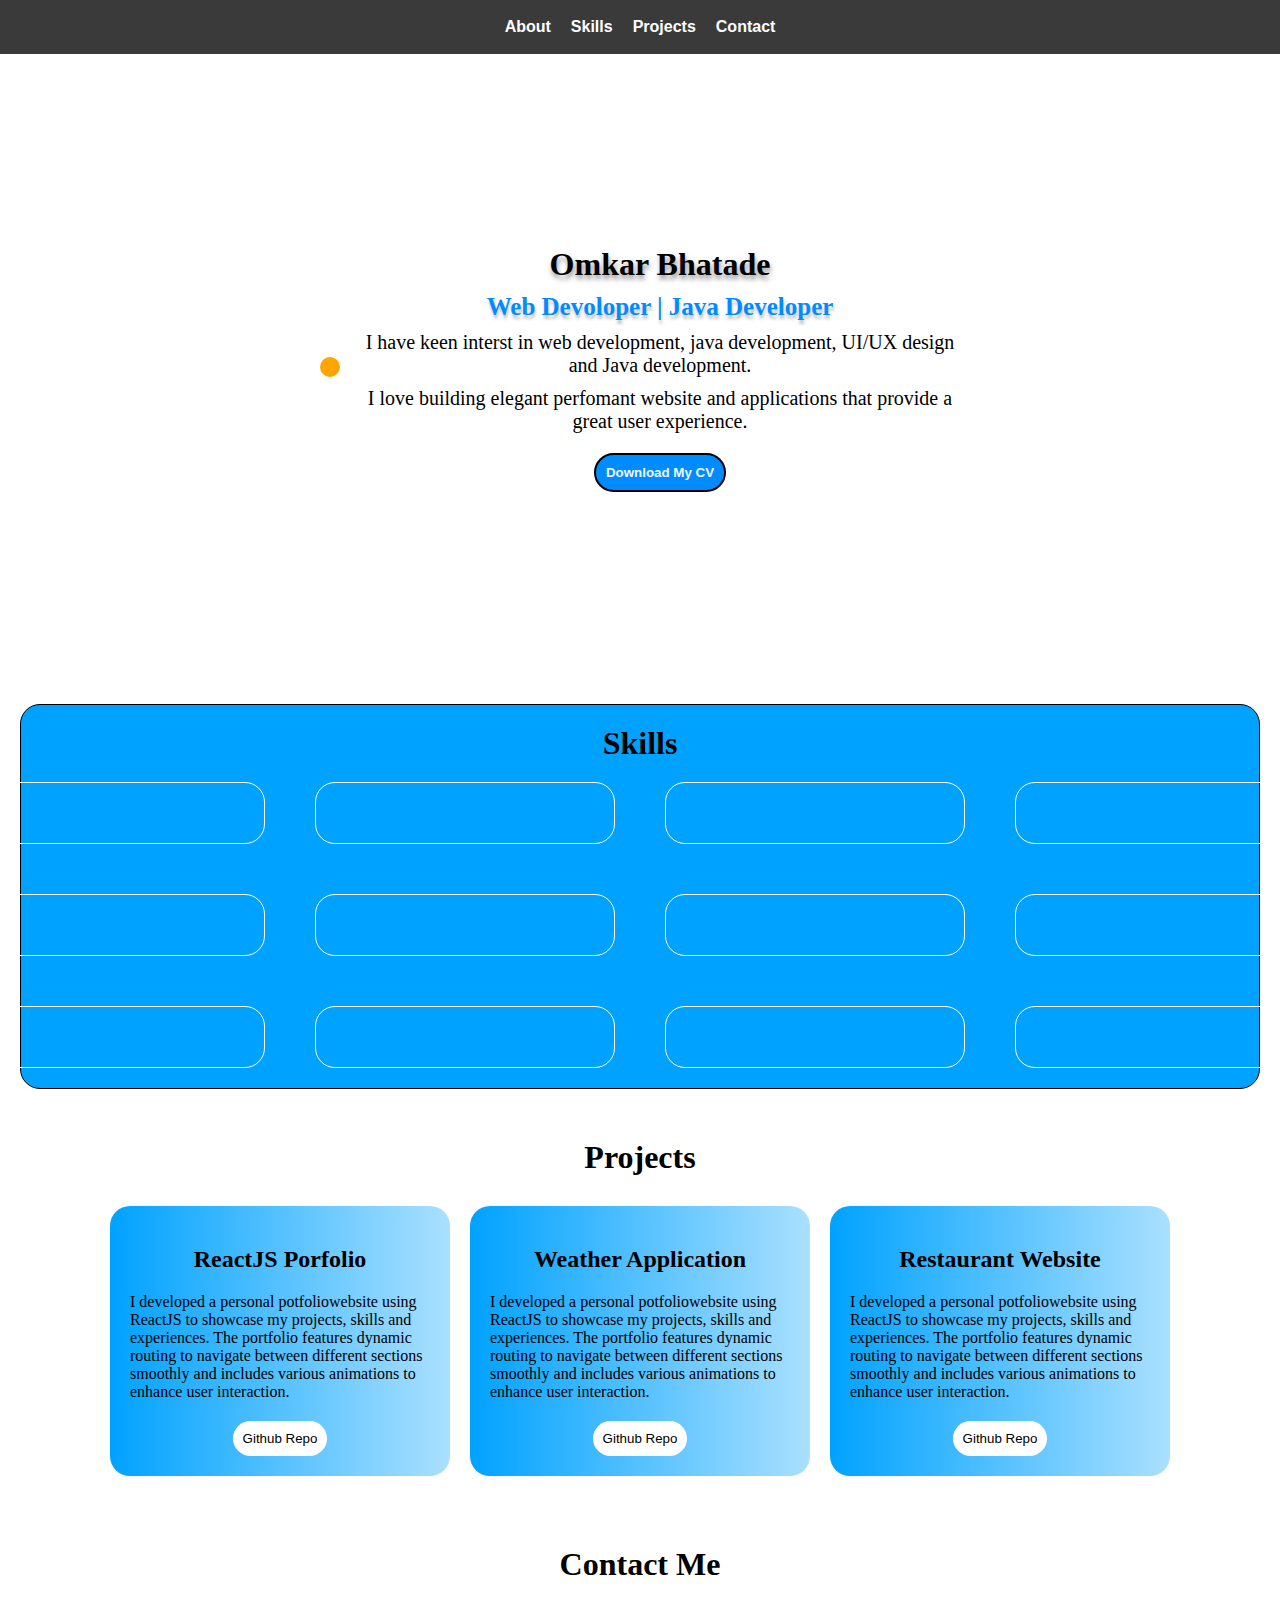
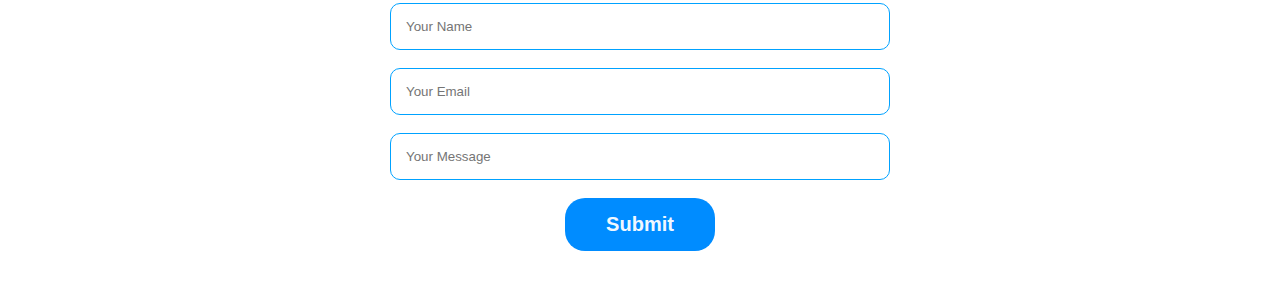
==== index.html @ 37cf1914 "Update index.html" ====
<!DOCTYPE html>
<html lang="en">

<head>
    <meta charset="UTF-8">
    <meta name="viewport" content="width=device-width, initial-scale=1.0">
    <title>Document</title>
    <link rel="stylesheet" href="omkarportfolio.css">
    <link rel="stylesheet" href="https://cdnjs.cloudflare.com/ajax/libs/remixicon/4.5.0/remixicon.css"
        integrity="sha512-6p+GTq7fjTHD/sdFPWHaFoALKeWOU9f9MPBoPnvJEWBkGS4PKVVbCpMps6IXnTiXghFbxlgDE8QRHc3MU91lJg=="
        crossorigin="anonymous" referrerpolicy="no-referrer" />
    <link rel="stylesheet" href="https://cdnjs.cloudflare.com/ajax/libs/font-awesome/6.7.1/css/all.min.css"
        integrity="sha512-5Hs3dF2AEPkpNAR7UiOHba+lRSJNeM2ECkwxUIxC1Q/FLycGTbNapWXB4tP889k5T5Ju8fs4b1P5z/iB4nMfSQ=="
        crossorigin="anonymous" referrerpolicy="no-referrer" />
</head>

<body>
    <nav class="navbar">
        <ul class="navbar-ul" type="none">
            <li>About</li>
            <li>Skills</li>
            <li>Projects</li>
            <li>Contact</li>
        </ul>
    </nav>
    <div class="content">
        <div class="content-img">
            <img src="https://pics.craiyon.com/2024-09-15/jj1NaKluTr2zV8dUGVNOxA.webp" alt="">
        </div>
        <div class="text-content">
            <h1>Omkar Bhatade</h1>
            <h3>Web Devoloper | Java Developer</h3>
            <p>I have keen interst in web development, java development, UI/UX design and Java development.</p>
            <p>
                I love building elegant perfomant website and applications that provide a great user experience.
            </p>
            <div>
                <a href="http://linkedin.com/in/omkar-bhatade" target="_blank" rel="noopener noreferrer"><i
                        class="ri-linkedin-box-fill"></i></a>
                <a href="http://github.com/Omiiii143" target="_blank" rel="noopener noreferrer"><i
                        class="ri-github-fill"></i></a>
            </div>
            <button href="information_about_the_sun.htm" download>Download My CV</button>
        </div>
    </div>
    <div class="skills">
        <h1>Skills</h1>
        <ul class="skills-ul" type="none">
            <li><i class="ri-html5-fill"></i></li>
            <li><i class="ri-css3-fill"></i></li>
            <li><i class="ri-javascript-fill"></i></li>
            <li><i class="ri-java-line"></i></li>
            <li><i class="ri-github-fill"></i></li>
            <li><i class="fa-brands fa-aws"></i></li>
            <li><i class="fa-brands fa-jenkins"></i></li>
            <li><i class="fa-brands fa-python"></i></li>
            <li><i class="fa-brands fa-react"></i></li>
            <li><i class="fa-brands fa-bootstrap"></i></li>
            <li><i class="fa-brands fa-linux"></i></li>
            <li><i class="fa-brands fa-golang"></i></li>
        </ul>
    </div>
    <div class="projects">
        <h1>Projects</h1>
        <ul class="projects-ul" type="none">
            <li>
                <img src="https://static.wixstatic.com/media/5af200_7eb8e158a97f4918b4886287082e8d0d~mv2.jpg/v1/fill/w_568,h_376,al_c,q_80,usm_0.66_1.00_0.01,enc_auto/5af200_7eb8e158a97f4918b4886287082e8d0d~mv2.jpg"
                    alt="">
                <h2>ReactJS Porfolio</h2>
                <p>I developed a personal potfoliowebsite using ReactJS to showcase my projects, skills and experiences.
                    The portfolio features dynamic routing to navigate between different sections smoothly and includes
                    various animations to enhance user interaction.</p>
                <button>Github Repo</button>
            </li>
            <li>
                <img src="https://img.freepik.com/premium-vector/glassmorphism-style-cloud-icon-weather-forecast-landing-page-design_668430-9.jpg"
                    alt="">
                <h2>Weather Application</h2>
                <p>I developed a personal potfoliowebsite using ReactJS to showcase my projects, skills and experiences.
                    The portfolio features dynamic routing to navigate between different sections smoothly and includes
                    various animations to enhance user interaction.</p>
                <button>Github Repo</button>
            </li>
            <li>
                <img src="https://themewagon.com/wp-content/uploads/2021/10/feane-1.png" alt="">
                <h2>Restaurant Website</h2>
                <p>I developed a personal potfoliowebsite using ReactJS to showcase my projects, skills and experiences.
                    The portfolio features dynamic routing to navigate between different sections smoothly and includes
                    various animations to enhance user interaction.</p>
                <button>Github Repo</button>
            </li>
        </ul>
    </div>
    <div class="contact">
        <h1>Contact Me</h1>
        <form class="contact-form" action="">
            <input type="text" name="" placeholder="Your Name"><br>
            <input type="email" name="" placeholder="Your Email"><br>
            <input type="text" name="" placeholder="Your Message"><br>
            <button>Submit</button>
        </form>
    </div>
</body>

</html>
---- omkarportfolio.css ----
* {
    margin: 0;
    padding: 0;
    box-sizing: border-box;
}
.navbar {
    display: flex;
    align-items: center;
    justify-content: center;
    background-color: rgb(59, 58, 58);
    height: 6vh;
    width: 100% ;
}

.navbar-ul {
    display: flex;
    align-items: center;
    justify-content: center;
    gap: 20px;
    color: white;
    font-weight: bold;
    font-family: 'Lucida Sans', 'Lucida Sans Regular', 'Lucida Grande', 'Lucida Sans Unicode', Geneva, Verdana, sans-serif;
}

.content {
    display: flex;
    align-items: center;
    justify-content: center;
    height: 70vh;
    gap: 20px;
}

.content-img img {
    height: 260px;
    border-radius: 50%;
    border: 10px solid orange;
}

.text-content {
    text-align: center;
    display: flex;
    flex-direction: column;
    align-items: center;
    justify-content: center;
    gap: 10px;
}

.text-content h1 {
    text-shadow: 1px 4px 5px rgba(121, 118, 118, 0.774);
}

.text-content h3 {
    text-shadow: 1px 4px 3px rgba(121, 118, 118, 0.432);
    color: rgb(0, 140, 255);
    font-size: 25px;
}

.text-content p {
    font-size: 20px;
    width: 600px;
}

.text-content div > a {
    font-size: 30px;
    color: black;
    text-decoration: none;
}

.text-content button {
    background-color: rgb(0, 140, 255);
    padding: 10px;
    border-radius: 20px;
    border: 2px solid black;
    box-shadow: 10px 10px 25px solid black inset;
    color: aliceblue;
    font-weight: bold;
}

.skills {
    display: flex;
    flex-direction: column;
    align-items: center;
    justify-content: center;
    border: 1px solid black;
    margin: 20px;
    border-radius: 20px;
    gap: 20px;
    padding: 20px;
    background:  rgb(0, 162, 255);
}

.skills-ul {
    display: grid;
    grid-template-columns: 1fr 1fr 1fr 1fr;
    gap: 50px;
}

.skills-ul li {
    border: 1px solid rgb(255, 255, 255);
    font-size: 100px;
    height: 100%;
    padding: 30px 0;
    text-align: center;     
    width: 300px;
    border-radius: 20px;
}

.skills-ul li:hover {
    box-shadow: 10px 10px 20px rgba(255, 255, 255, 0.534);
    transition: ease-out 0.5s;
    color: rgb(255, 255, 255);
}

.projects {
    display: flex;
    align-items: center;
    justify-content: center;
    flex-direction: column;
    gap: 30px;
    padding: 30px;
}

.projects-ul {
    display: flex;
    align-items: center;
    justify-content: space-around ;
    gap: 20px;
}

.projects-ul li {
    border: none;
    display: flex;
    flex-direction: column;
    align-items: center;
    justify-content: center;
    gap: 20px;
    padding: 20px;
    border-radius: 20px;
    background: rgb(184, 229, 255);
    background: linear-gradient(to right ,rgb(0, 162, 255), rgb(170, 224, 255));
}

.projects-ul li:hover {
    box-shadow: 5px 10px 10px rgba(0, 162, 255, 0.301);
    transition: ease-in-out 0.6s;
}

.projects-ul li > img {
    width: 300px;
    border-radius: 20px;
}

.projects-ul li > p {
    width: 300px;
}

.projects-ul li > button {
    background: rgb(255, 255, 255);
    border: none;
    padding: 10px;
    border-radius: 20px;
    cursor: pointer;
}

.contact {
    display: flex;
    align-items: center;
    justify-content: space-around;
    flex-direction: column;
    gap: 20px;
    padding: 40px;
}

.contact-form {
    display: flex;
    flex-direction: column;
    align-items: center;
    justify-content: center;
}

.contact-form input {
    width: 500px;
    padding: 15px;
    border-radius: 10px;
    border: 1px solid rgb(0, 162, 255);
    outline: none;
}

.contact-form button {
    padding: 15px;
    border-radius: 20px;
    width: 150px;
    border: none;
    background: rgb(0, 140, 255);
    color: aliceblue;
    font-weight: bold;
    font-size: 20px;
    cursor: pointer;
}
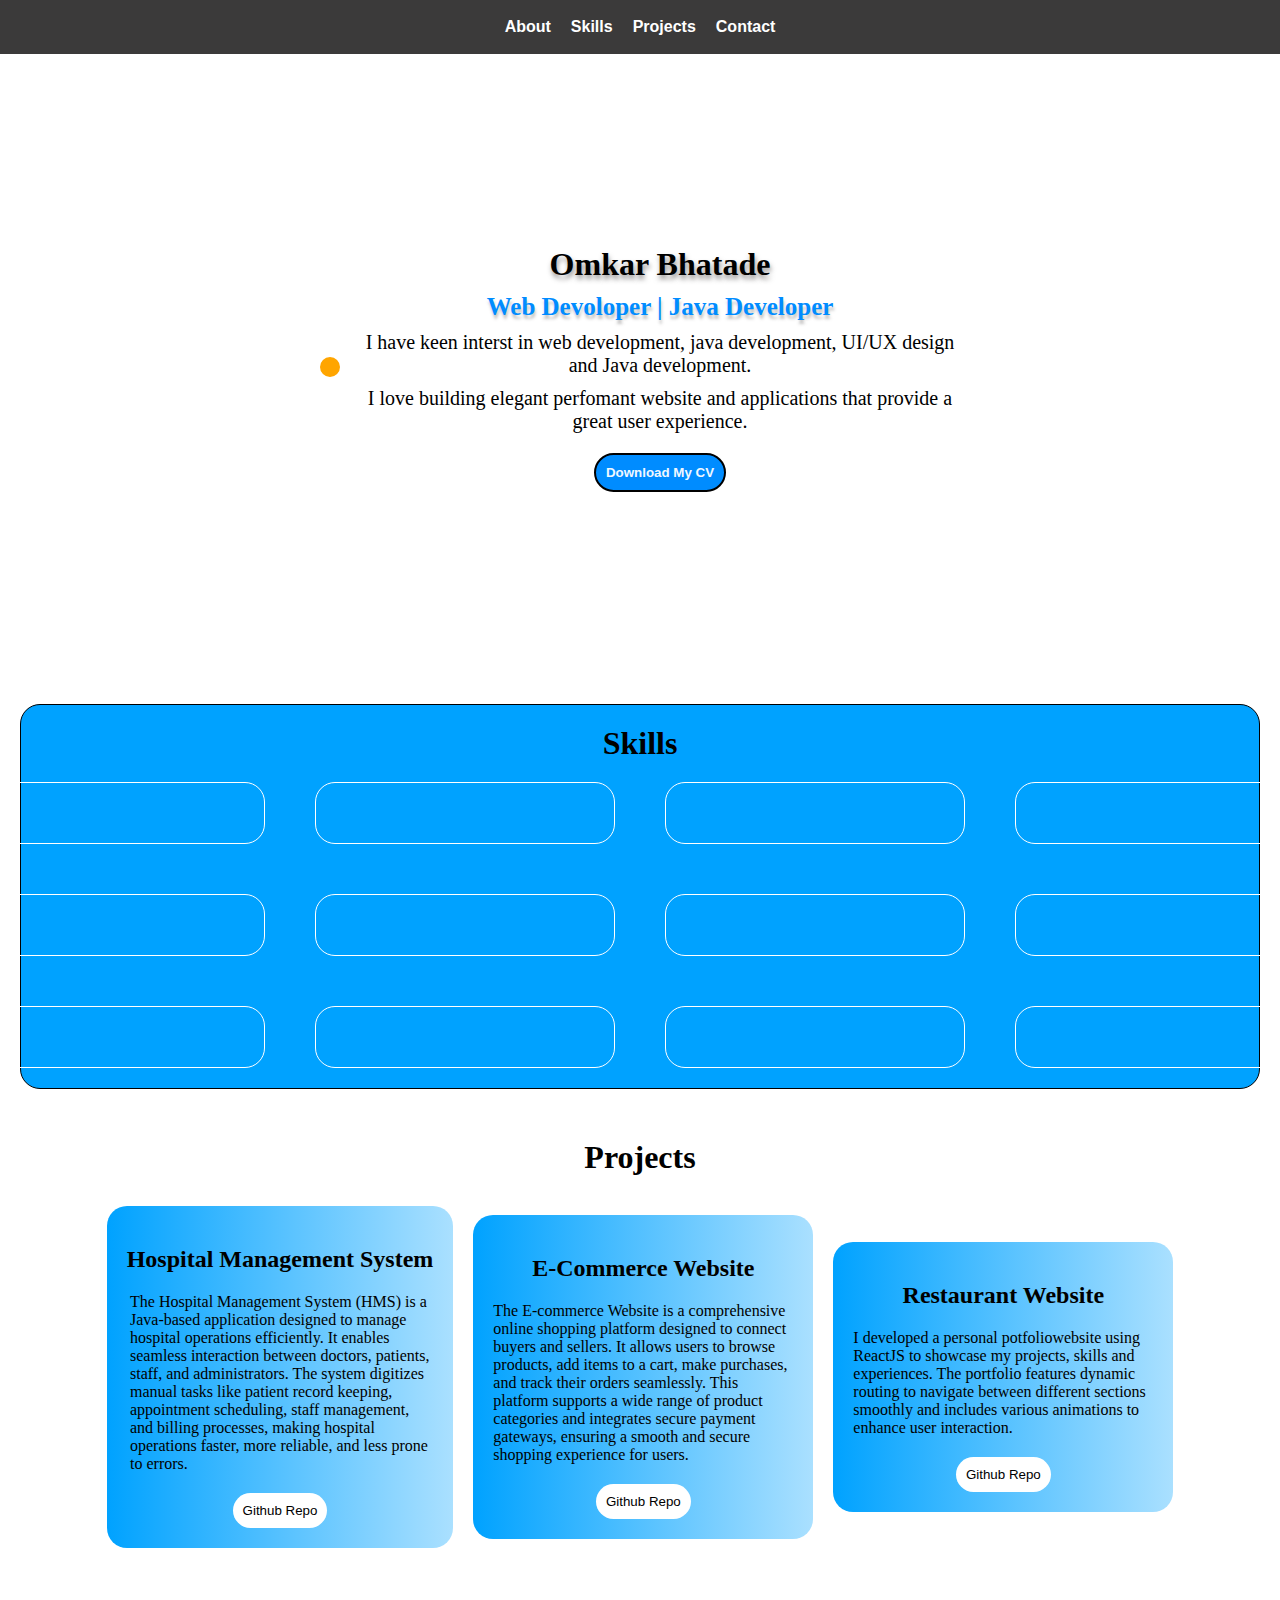
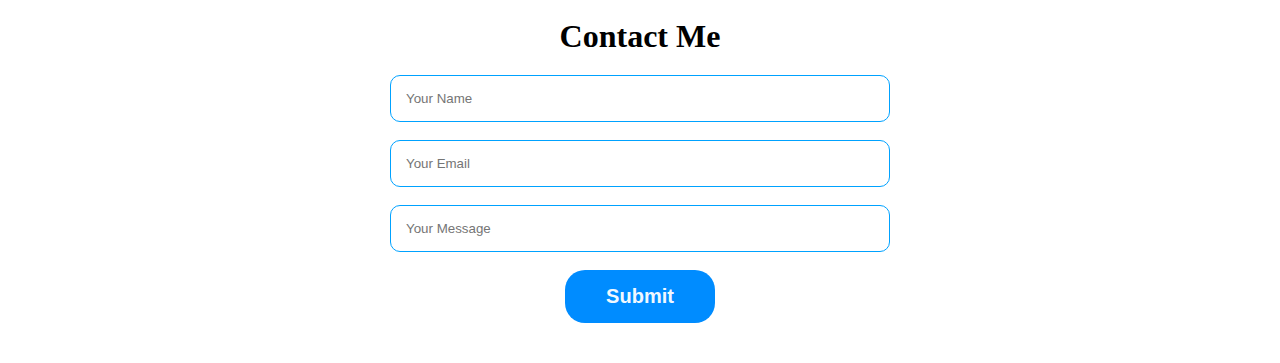
==== commit e24aa359: "Update index.html" ====
--- a/index.html
+++ b/index.html
@@ -64,22 +64,23 @@
         <h1>Projects</h1>
         <ul class="projects-ul" type="none">
             <li>
-                <img src="https://static.wixstatic.com/media/5af200_7eb8e158a97f4918b4886287082e8d0d~mv2.jpg/v1/fill/w_568,h_376,al_c,q_80,usm_0.66_1.00_0.01,enc_auto/5af200_7eb8e158a97f4918b4886287082e8d0d~mv2.jpg"
+                <img src="https://www.velvetech.com/wp-content/uploads/2022/05/hospital-management-system-fb.png"
                     alt="">
-                <h2>ReactJS Porfolio</h2>
-                <p>I developed a personal potfoliowebsite using ReactJS to showcase my projects, skills and experiences.
-                    The portfolio features dynamic routing to navigate between different sections smoothly and includes
-                    various animations to enhance user interaction.</p>
-                <button>Github Repo</button>
+                <h2>Hospital Management System</h2>
+                <p>The Hospital Management System (HMS) is a Java-based application designed to manage hospital operations efficiently. 
+                    It enables seamless interaction between doctors, patients, staff, and administrators. The system digitizes manual tasks 
+                    like patient record keeping, appointment scheduling, staff management, and billing processes, making hospital operations
+                    faster, more reliable, and less prone to errors.</p>
+                <button href="https://github.com/Omiiii143/Hospital-Management-System">Github Repo</button>
             </li>
             <li>
-                <img src="https://img.freepik.com/premium-vector/glassmorphism-style-cloud-icon-weather-forecast-landing-page-design_668430-9.jpg"
+                <img src="https://c8.alamy.com/comp/2YR0H1B/online-shopping-concept-flat-vector-illustration-for-landing-page-web-banner-fashion-clothing-online-store-on-smartphone-screen-online-shop-e-comm-2YR0H1B.jpg"
                     alt="">
-                <h2>Weather Application</h2>
-                <p>I developed a personal potfoliowebsite using ReactJS to showcase my projects, skills and experiences.
-                    The portfolio features dynamic routing to navigate between different sections smoothly and includes
-                    various animations to enhance user interaction.</p>
-                <button>Github Repo</button>
+                <h2>E-Commerce Website</h2>
+                <p>The E-commerce Website is a comprehensive online shopping platform designed to connect buyers and sellers. It allows users to
+                    browse products, add items to a cart, make purchases, and track their orders seamlessly. This platform supports a wide range of
+                    product categories and integrates secure payment gateways, ensuring a smooth and secure shopping experience for users.</p>
+                <button href="https://omiiii143.github.io/E-Commerce-Website/">Github Repo</button>
             </li>
             <li>
                 <img src="https://themewagon.com/wp-content/uploads/2021/10/feane-1.png" alt="">
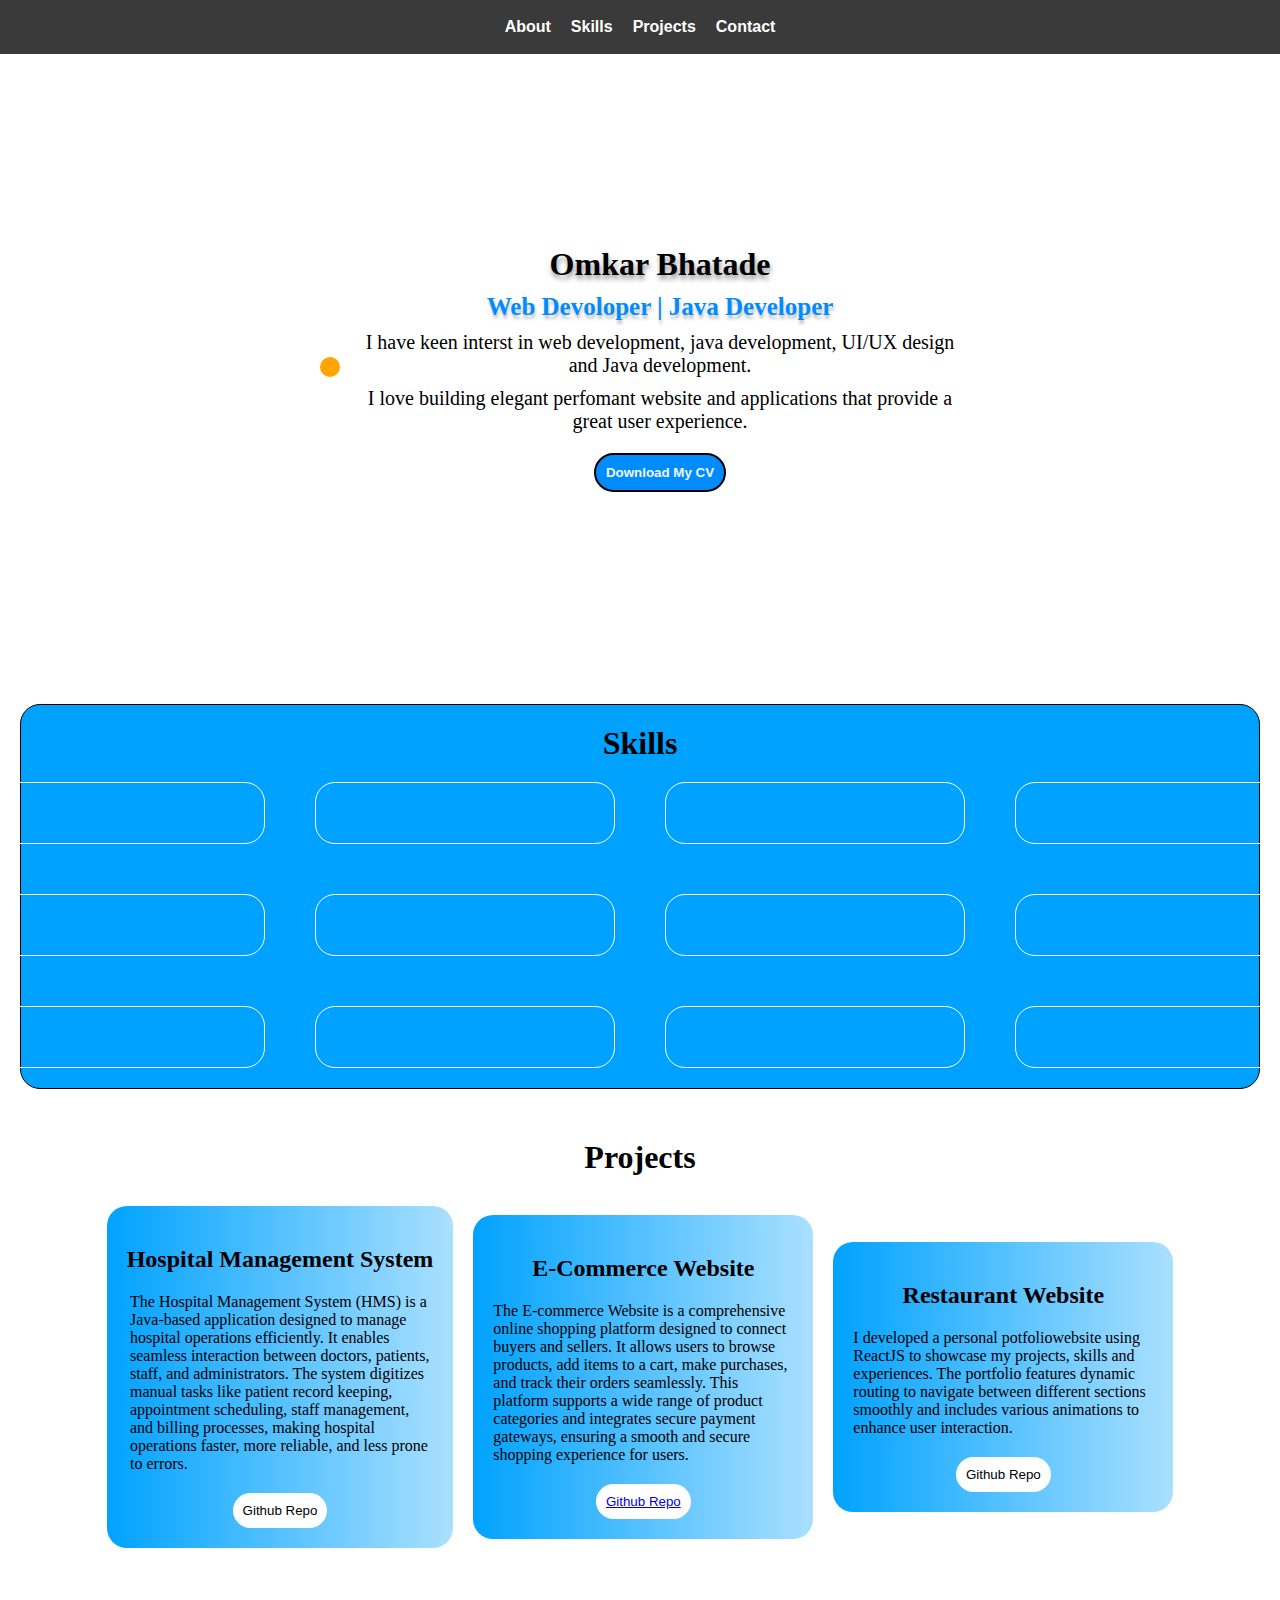
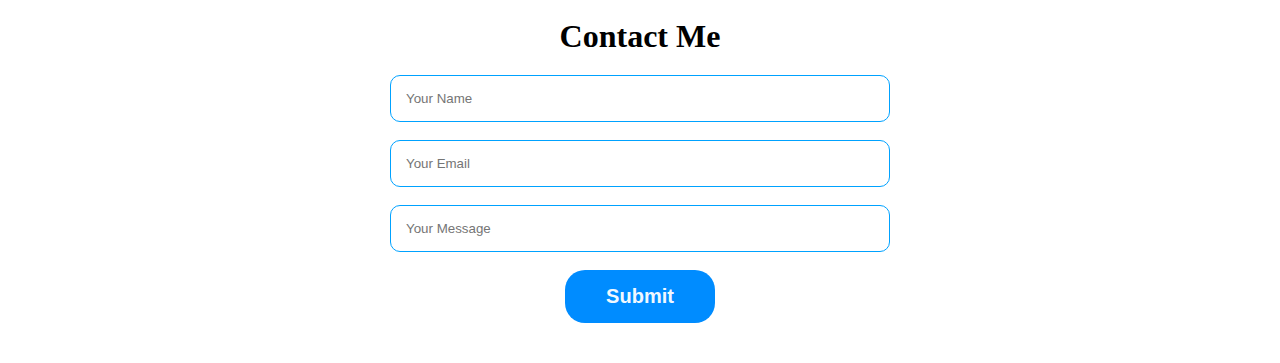
==== commit 5545fdbd: "Update index.html" ====
--- a/index.html
+++ b/index.html
@@ -80,7 +80,7 @@
                 <p>The E-commerce Website is a comprehensive online shopping platform designed to connect buyers and sellers. It allows users to
                     browse products, add items to a cart, make purchases, and track their orders seamlessly. This platform supports a wide range of
                     product categories and integrates secure payment gateways, ensuring a smooth and secure shopping experience for users.</p>
-                <button href="https://omiiii143.github.io/E-Commerce-Website/">Github Repo</button>
+                <button> <a href="https://omiiii143.github.io/E-Commerce-Website/">Github Repo</a></button>
             </li>
             <li>
                 <img src="https://themewagon.com/wp-content/uploads/2021/10/feane-1.png" alt="">
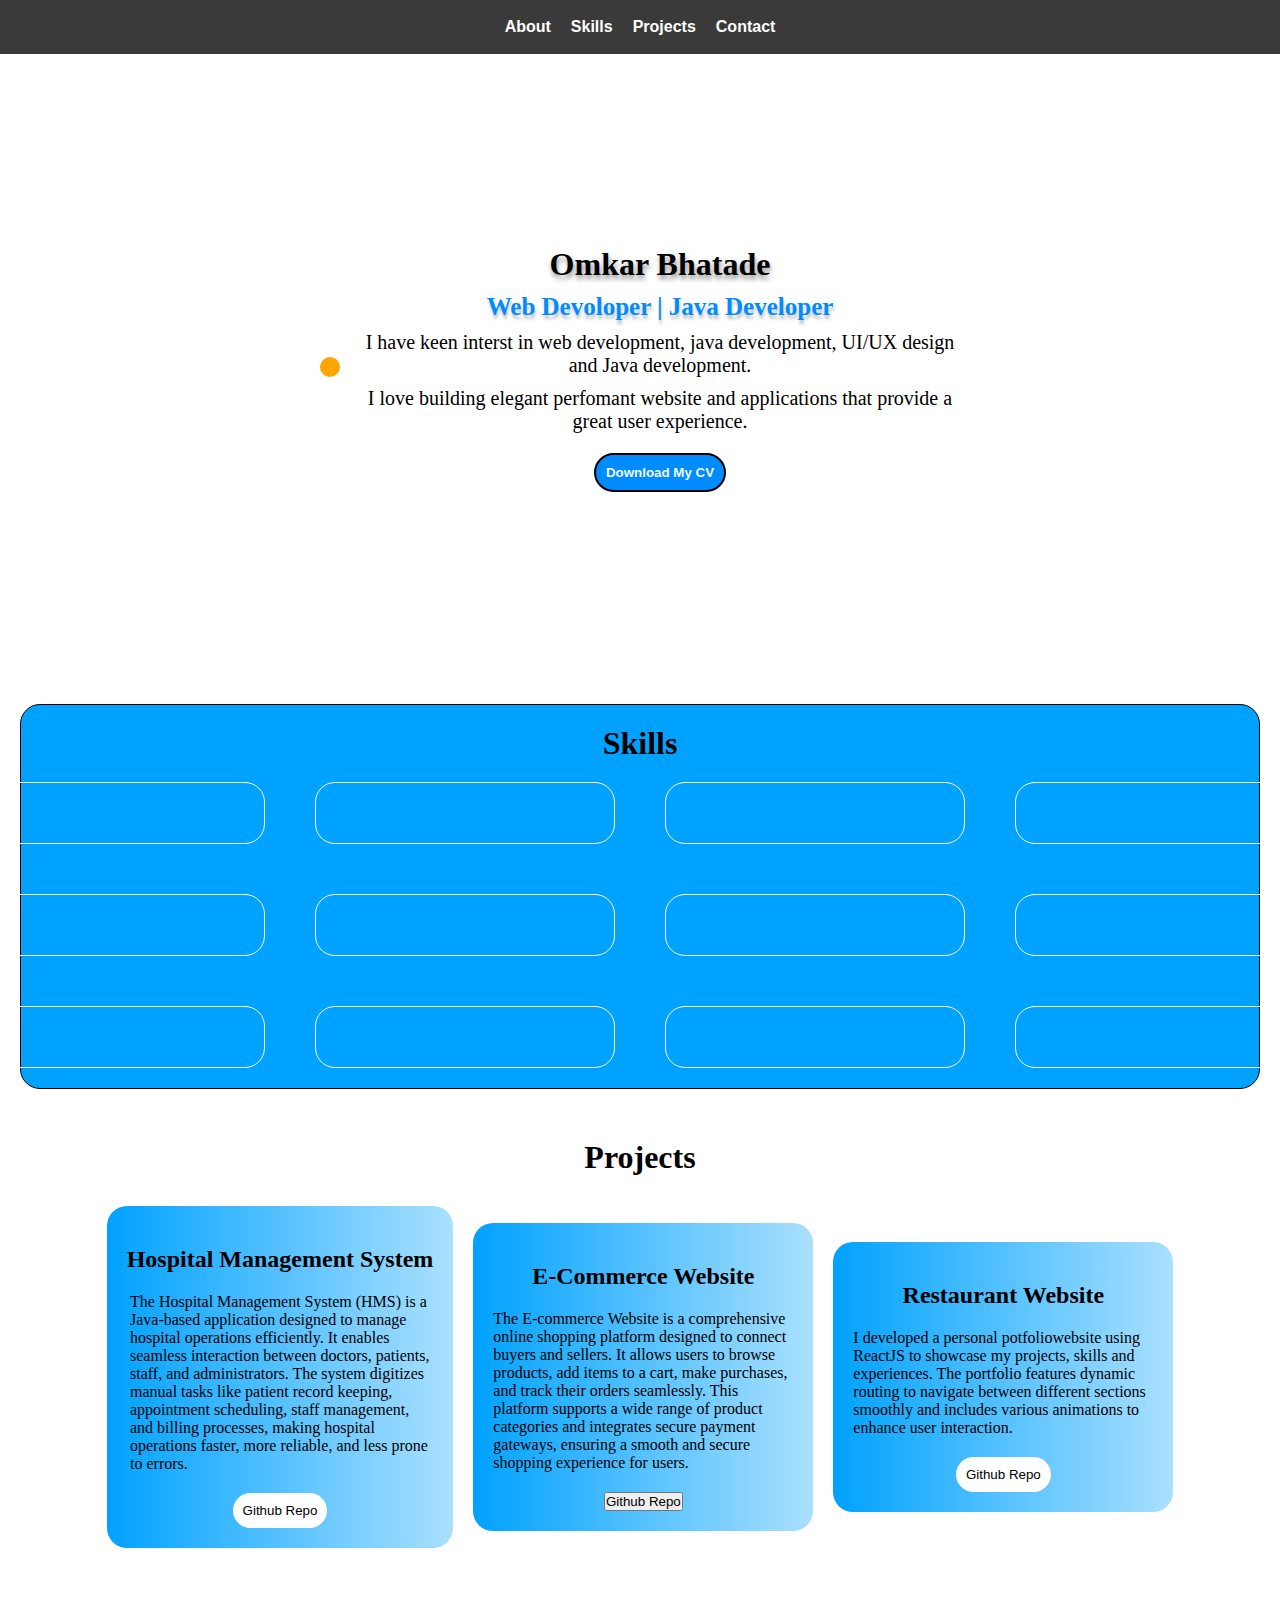
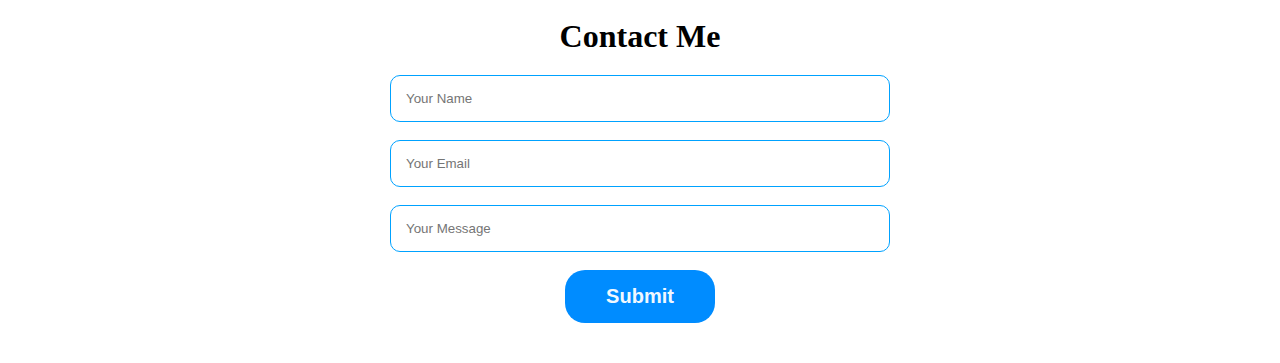
==== commit 27a6ddf6: "Update index.html" ====
--- a/index.html
+++ b/index.html
@@ -80,7 +80,7 @@
                 <p>The E-commerce Website is a comprehensive online shopping platform designed to connect buyers and sellers. It allows users to
                     browse products, add items to a cart, make purchases, and track their orders seamlessly. This platform supports a wide range of
                     product categories and integrates secure payment gateways, ensuring a smooth and secure shopping experience for users.</p>
-                <button> <a href="https://omiiii143.github.io/E-Commerce-Website/">Github Repo</a></button>
+                 <a href="https://omiiii143.github.io/E-Commerce-Website/"><button>Github Repo</button></a>
             </li>
             <li>
                 <img src="https://themewagon.com/wp-content/uploads/2021/10/feane-1.png" alt="">
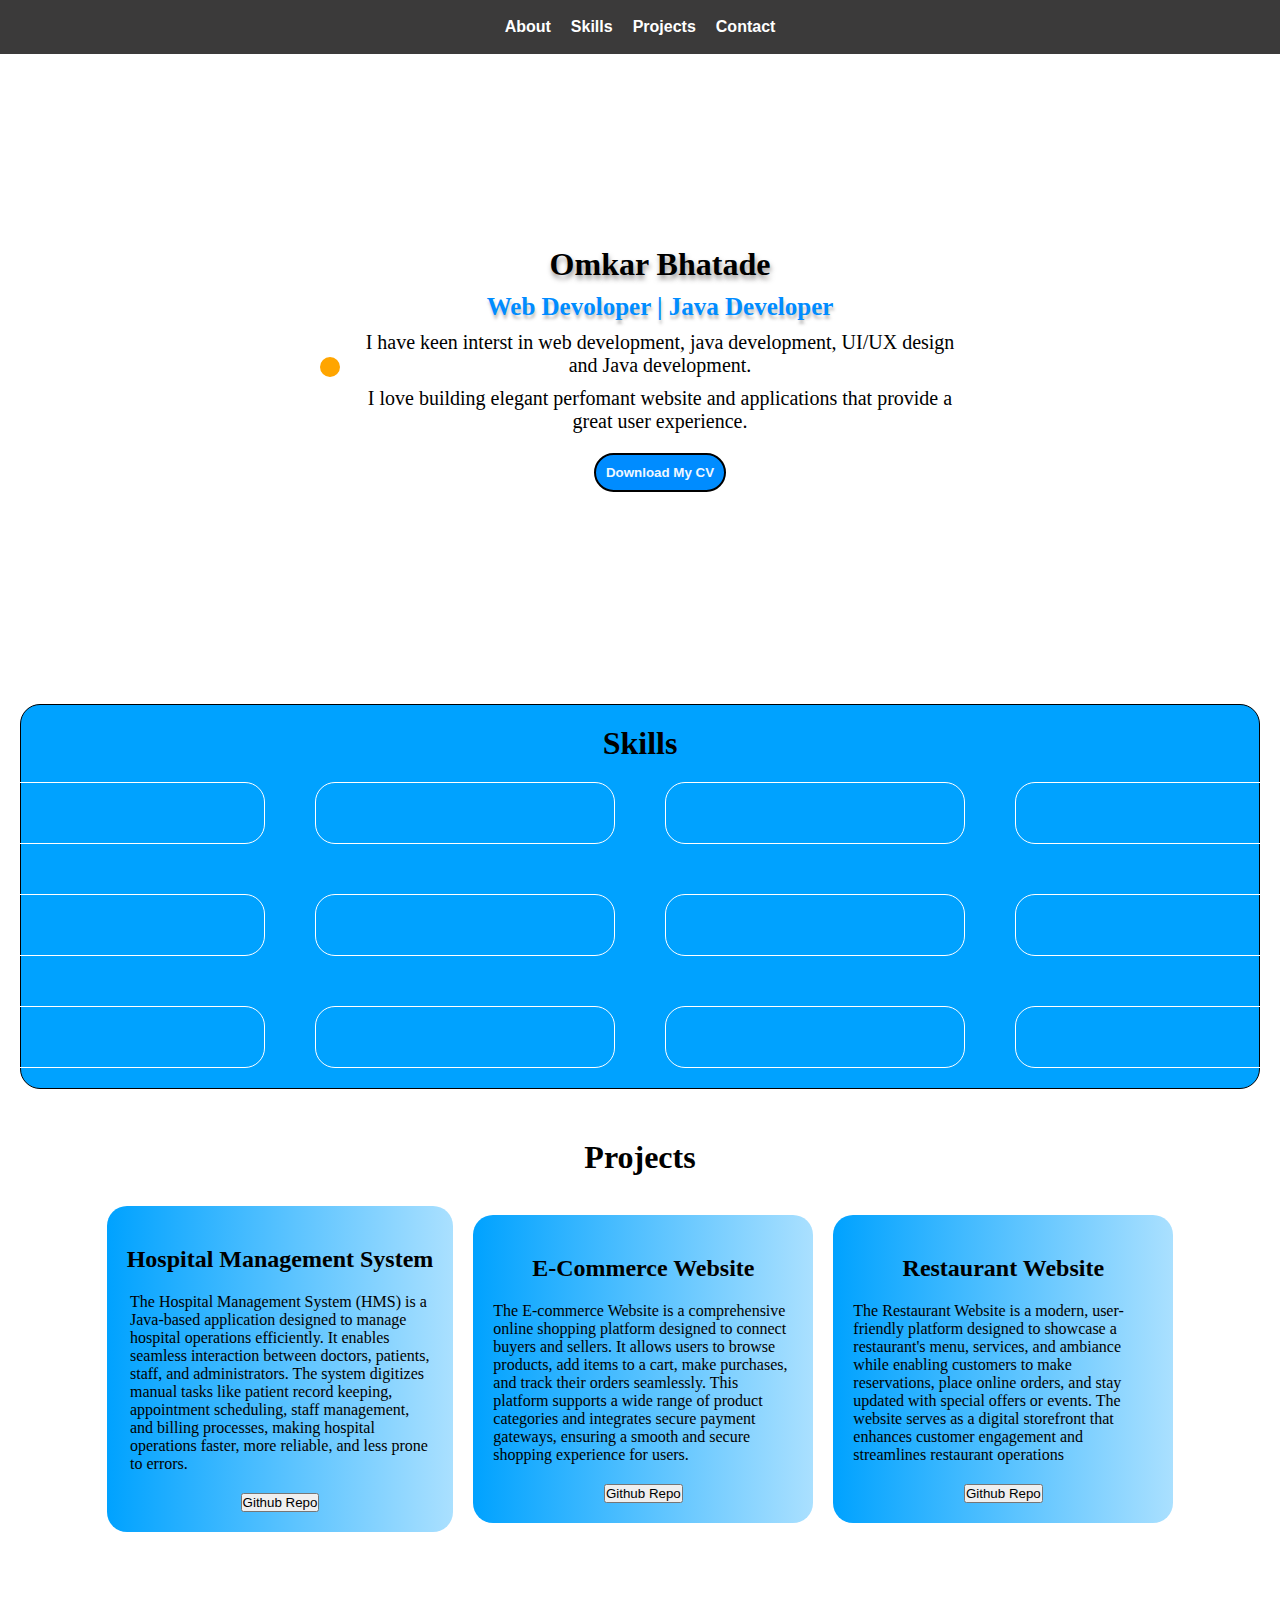
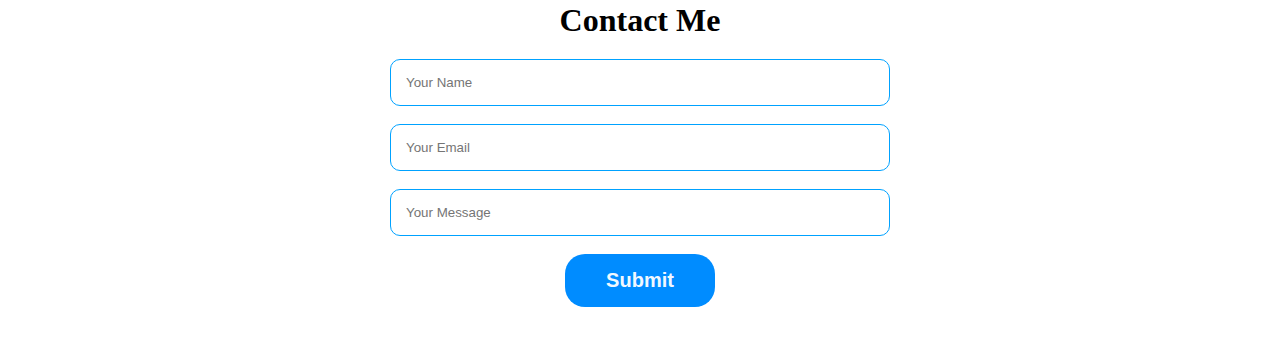
==== commit 47d7933d: "Update index.html" ====
--- a/index.html
+++ b/index.html
@@ -71,7 +71,7 @@
                     It enables seamless interaction between doctors, patients, staff, and administrators. The system digitizes manual tasks 
                     like patient record keeping, appointment scheduling, staff management, and billing processes, making hospital operations
                     faster, more reliable, and less prone to errors.</p>
-                <button href="https://github.com/Omiiii143/Hospital-Management-System">Github Repo</button>
+                <a href="https://github.com/Omiiii143/Hospital-Management-System"><button>Github Repo</button></a>
             </li>
             <li>
                 <img src="https://c8.alamy.com/comp/2YR0H1B/online-shopping-concept-flat-vector-illustration-for-landing-page-web-banner-fashion-clothing-online-store-on-smartphone-screen-online-shop-e-comm-2YR0H1B.jpg"
@@ -85,10 +85,10 @@
             <li>
                 <img src="https://themewagon.com/wp-content/uploads/2021/10/feane-1.png" alt="">
                 <h2>Restaurant Website</h2>
-                <p>I developed a personal potfoliowebsite using ReactJS to showcase my projects, skills and experiences.
-                    The portfolio features dynamic routing to navigate between different sections smoothly and includes
-                    various animations to enhance user interaction.</p>
-                <button>Github Repo</button>
+                <p>The Restaurant Website is a modern, user-friendly platform designed to showcase a restaurant's menu, services, and ambiance while 
+                    enabling customers to make reservations, place online orders, and stay updated with special offers or events. The website serves as 
+                    a digital storefront that enhances customer engagement and streamlines restaurant operations</p>
+                <a href=""><button>Github Repo</button></a>
             </li>
         </ul>
     </div>
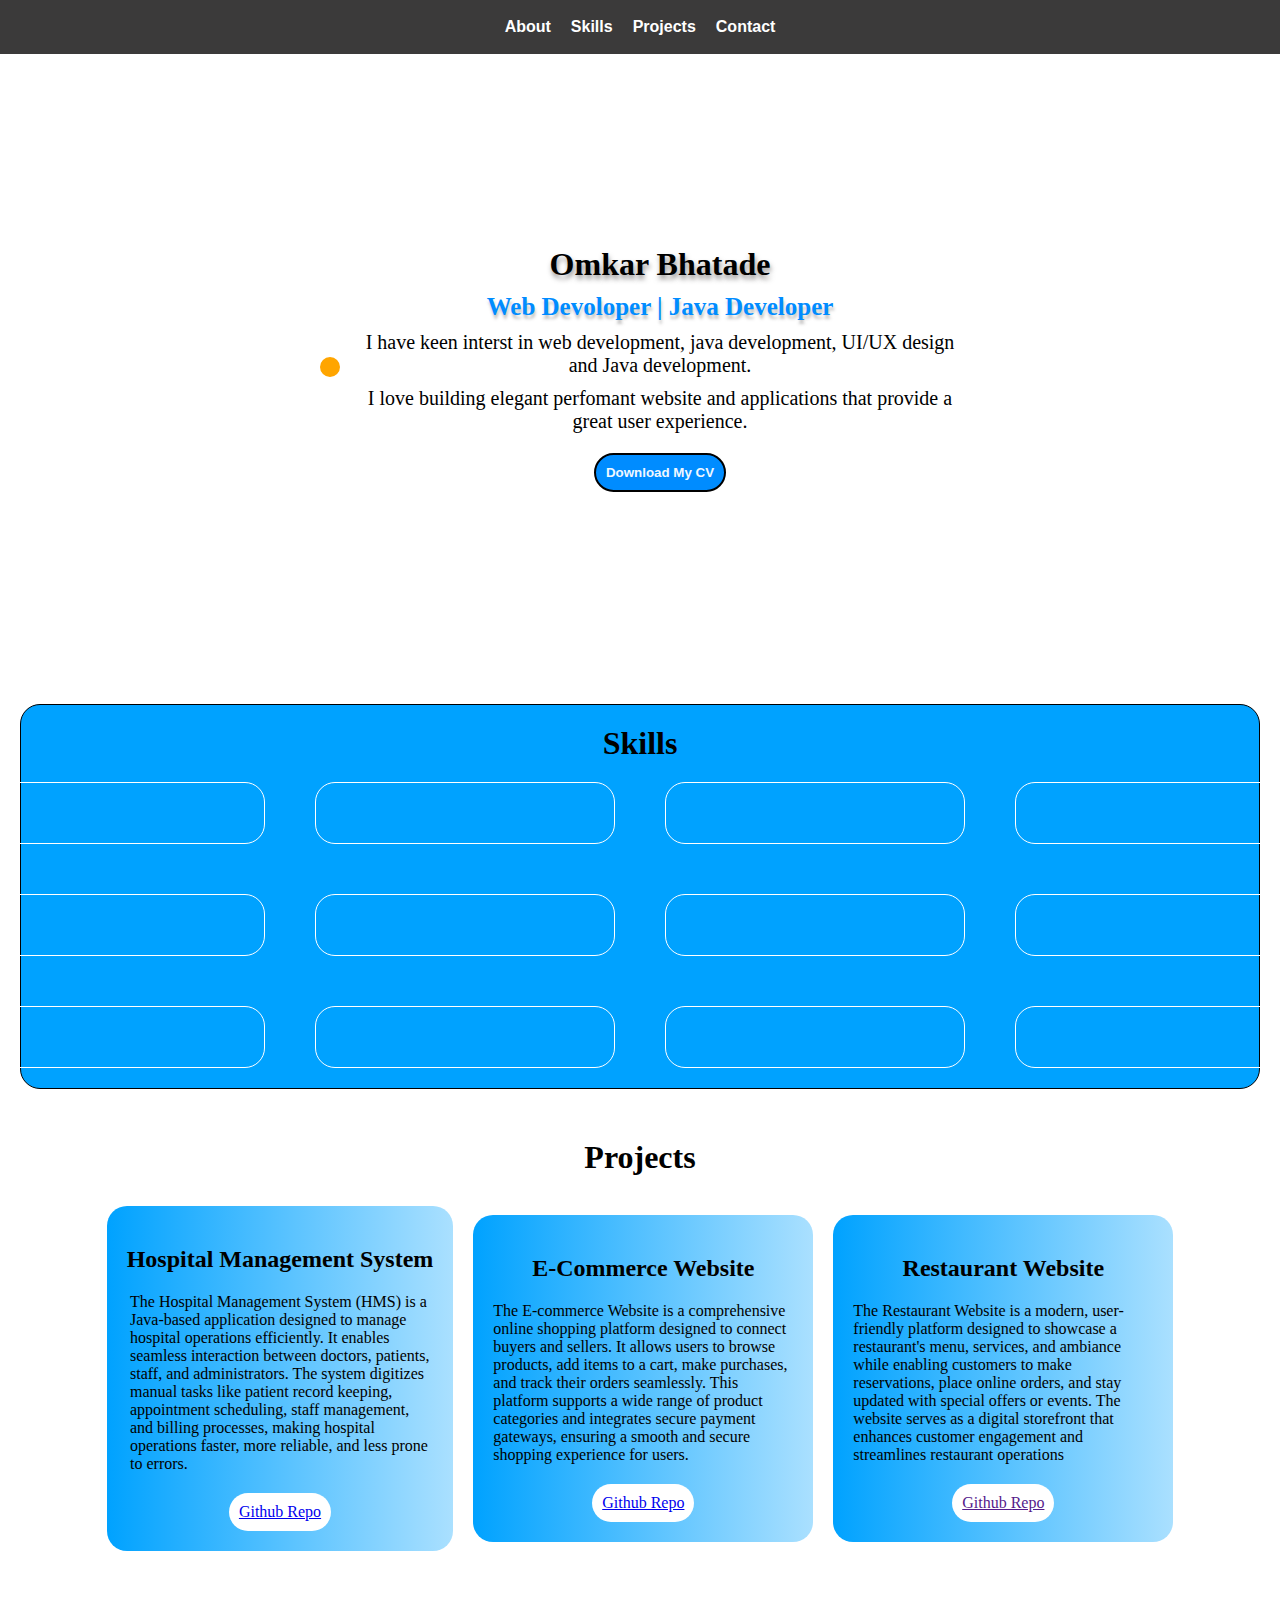
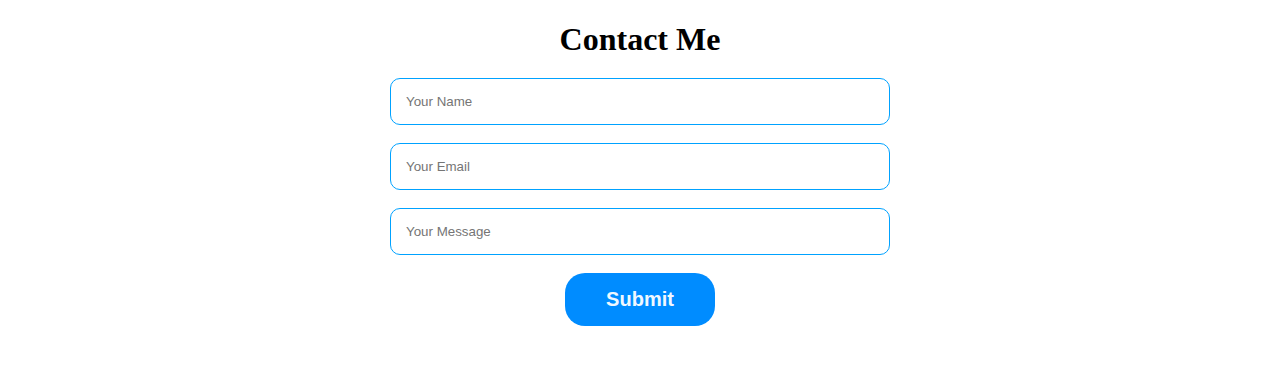
==== commit 848dd9ed: "Update index.html" ====
--- a/index.html
+++ b/index.html
@@ -71,7 +71,7 @@
                     It enables seamless interaction between doctors, patients, staff, and administrators. The system digitizes manual tasks 
                     like patient record keeping, appointment scheduling, staff management, and billing processes, making hospital operations
                     faster, more reliable, and less prone to errors.</p>
-                <a href="https://github.com/Omiiii143/Hospital-Management-System"><button>Github Repo</button></a>
+                <a href="https://github.com/Omiiii143/Hospital-Management-System">Github Repo</a>
             </li>
             <li>
                 <img src="https://c8.alamy.com/comp/2YR0H1B/online-shopping-concept-flat-vector-illustration-for-landing-page-web-banner-fashion-clothing-online-store-on-smartphone-screen-online-shop-e-comm-2YR0H1B.jpg"
@@ -80,7 +80,7 @@
                 <p>The E-commerce Website is a comprehensive online shopping platform designed to connect buyers and sellers. It allows users to
                     browse products, add items to a cart, make purchases, and track their orders seamlessly. This platform supports a wide range of
                     product categories and integrates secure payment gateways, ensuring a smooth and secure shopping experience for users.</p>
-                 <a href="https://omiiii143.github.io/E-Commerce-Website/"><button>Github Repo</button></a>
+                 <a href="https://omiiii143.github.io/E-Commerce-Website/">Github Repo</a>
             </li>
             <li>
                 <img src="https://themewagon.com/wp-content/uploads/2021/10/feane-1.png" alt="">
@@ -88,7 +88,7 @@
                 <p>The Restaurant Website is a modern, user-friendly platform designed to showcase a restaurant's menu, services, and ambiance while 
                     enabling customers to make reservations, place online orders, and stay updated with special offers or events. The website serves as 
                     a digital storefront that enhances customer engagement and streamlines restaurant operations</p>
-                <a href=""><button>Github Repo</button></a>
+                <a href="">Github Repo</a>
             </li>
         </ul>
     </div>
--- a/omkarportfolio.css
+++ b/omkarportfolio.css
@@ -154,7 +154,7 @@
     width: 300px;
 }
 
-.projects-ul li > button {
+.projects-ul li > a {
     background: rgb(255, 255, 255);
     border: none;
     padding: 10px;
@@ -196,4 +196,4 @@
     font-weight: bold;
     font-size: 20px;
     cursor: pointer;
-}+}
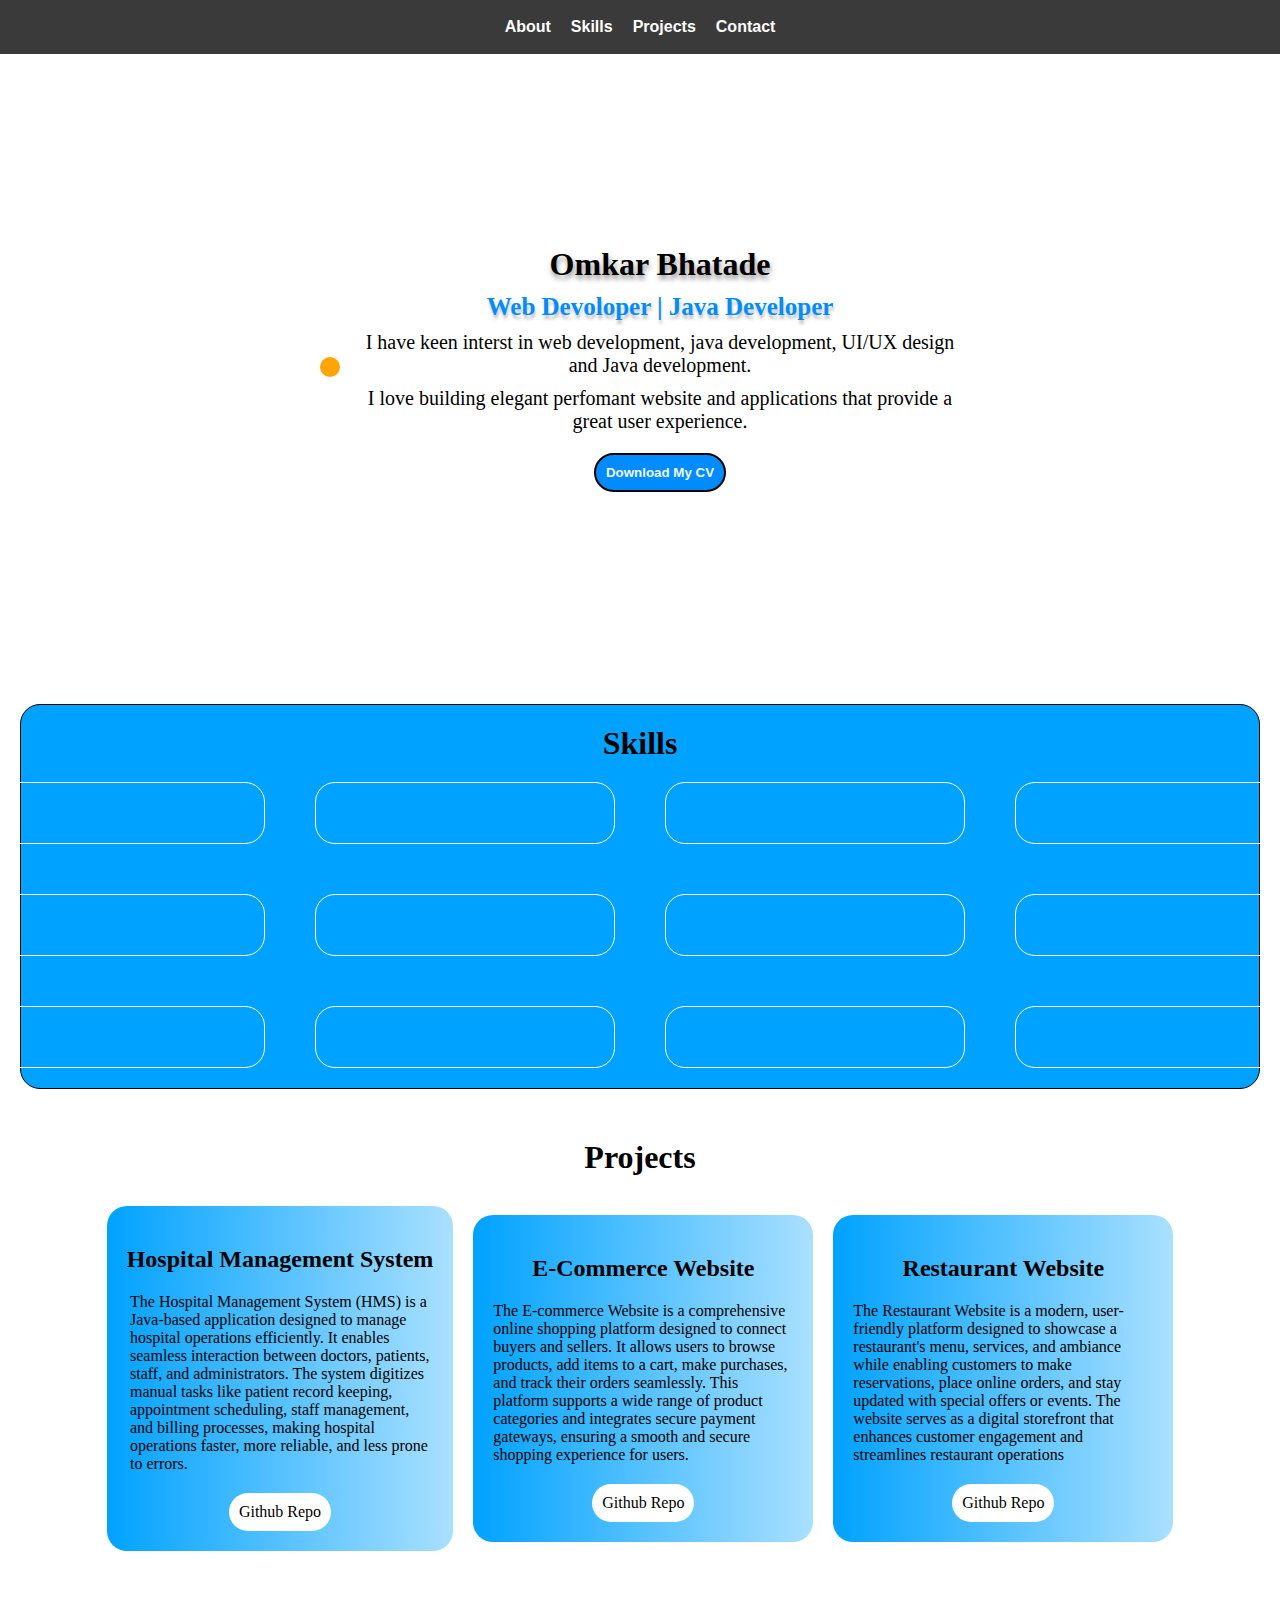
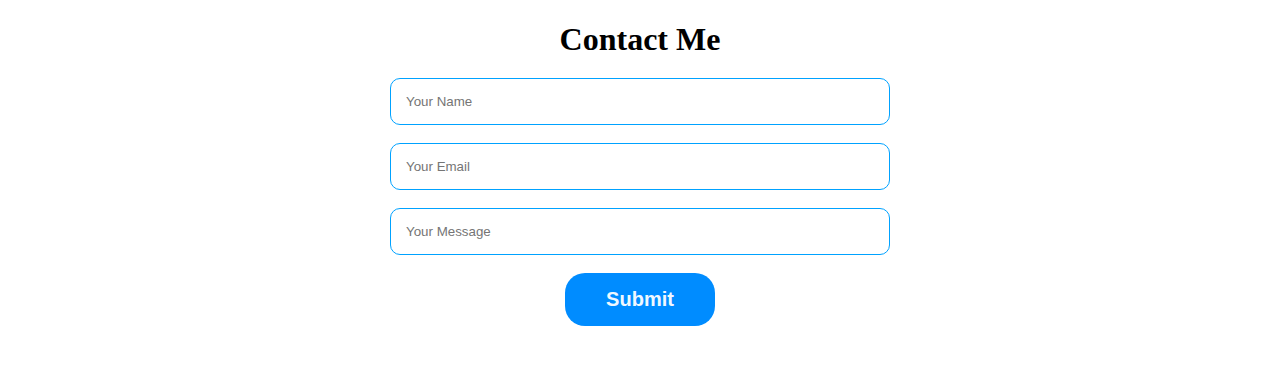
==== commit f4440074: "Update index.html" ====
--- a/index.html
+++ b/index.html
@@ -52,12 +52,12 @@
             <li><i class="ri-java-line"></i></li>
             <li><i class="ri-github-fill"></i></li>
             <li><i class="fa-brands fa-aws"></i></li>
-            <li><i class="fa-brands fa-jenkins"></i></li>
+            <li><i class="fa-brands fa-wordpress"></i></li>
             <li><i class="fa-brands fa-python"></i></li>
             <li><i class="fa-brands fa-react"></i></li>
             <li><i class="fa-brands fa-bootstrap"></i></li>
             <li><i class="fa-brands fa-linux"></i></li>
-            <li><i class="fa-brands fa-golang"></i></li>
+            <li><i class="fa-brands fa-figma"></i></li>
         </ul>
     </div>
     <div class="projects">
--- a/omkarportfolio.css
+++ b/omkarportfolio.css
@@ -160,6 +160,8 @@
     padding: 10px;
     border-radius: 20px;
     cursor: pointer;
+    color: black;
+    text-decoration: none;
 }
 
 .contact {
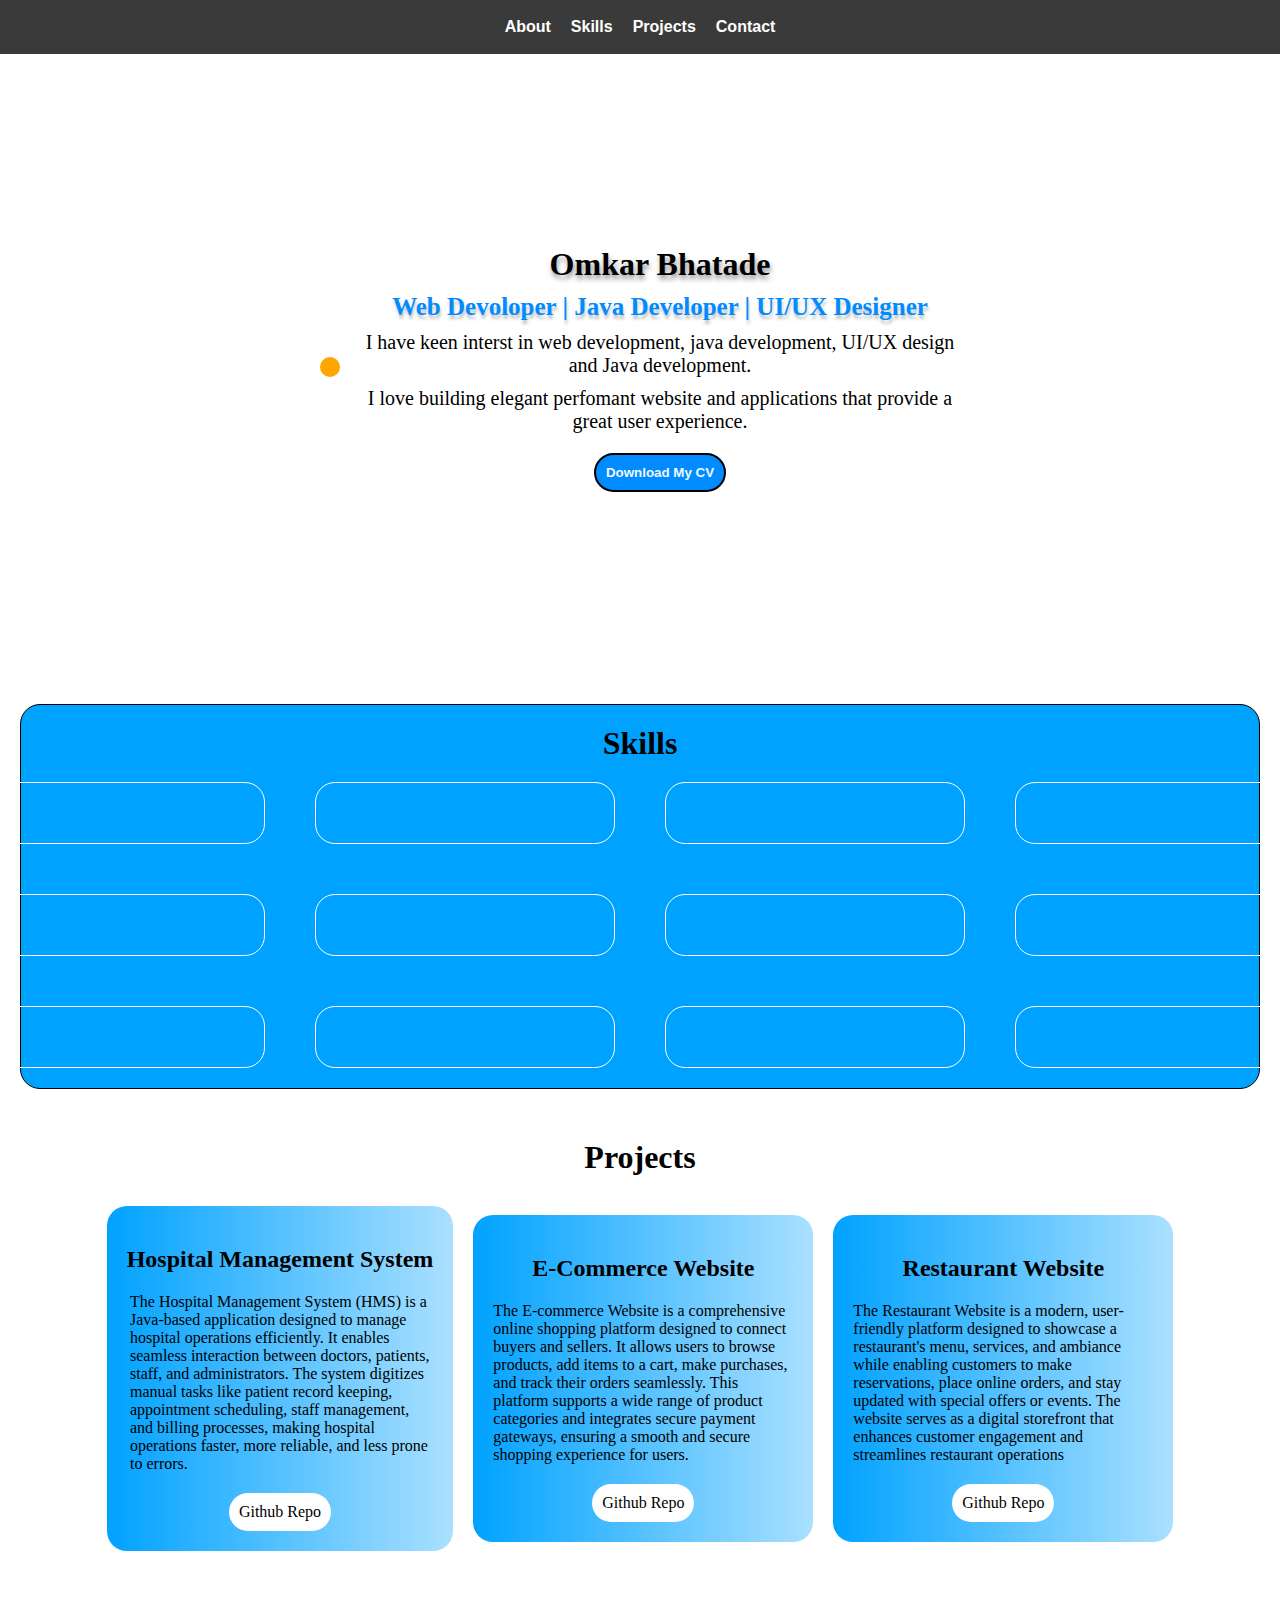
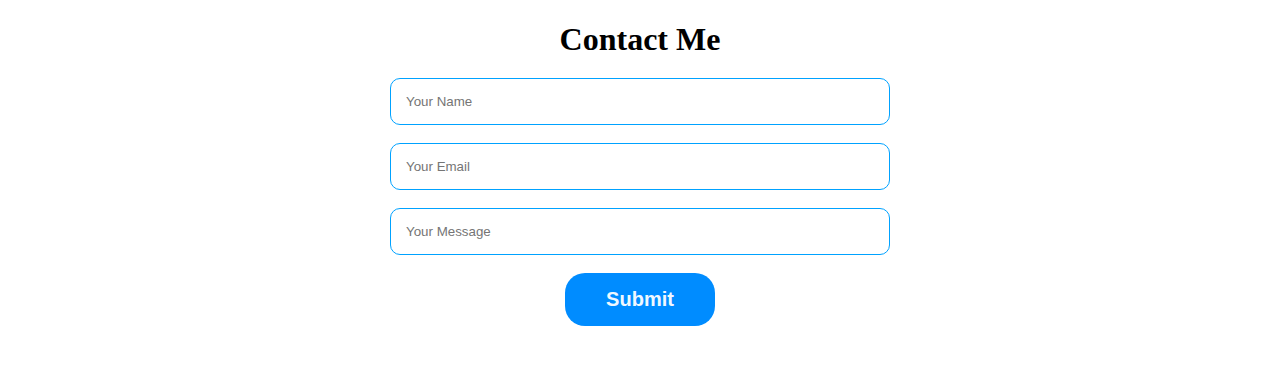
==== commit cb8aa2f6: "Update index.html" ====
--- a/index.html
+++ b/index.html
@@ -29,7 +29,7 @@
         </div>
         <div class="text-content">
             <h1>Omkar Bhatade</h1>
-            <h3>Web Devoloper | Java Developer</h3>
+            <h3>Web Devoloper | Java Developer | UI/UX Designer</h3>
             <p>I have keen interst in web development, java development, UI/UX design and Java development.</p>
             <p>
                 I love building elegant perfomant website and applications that provide a great user experience.
